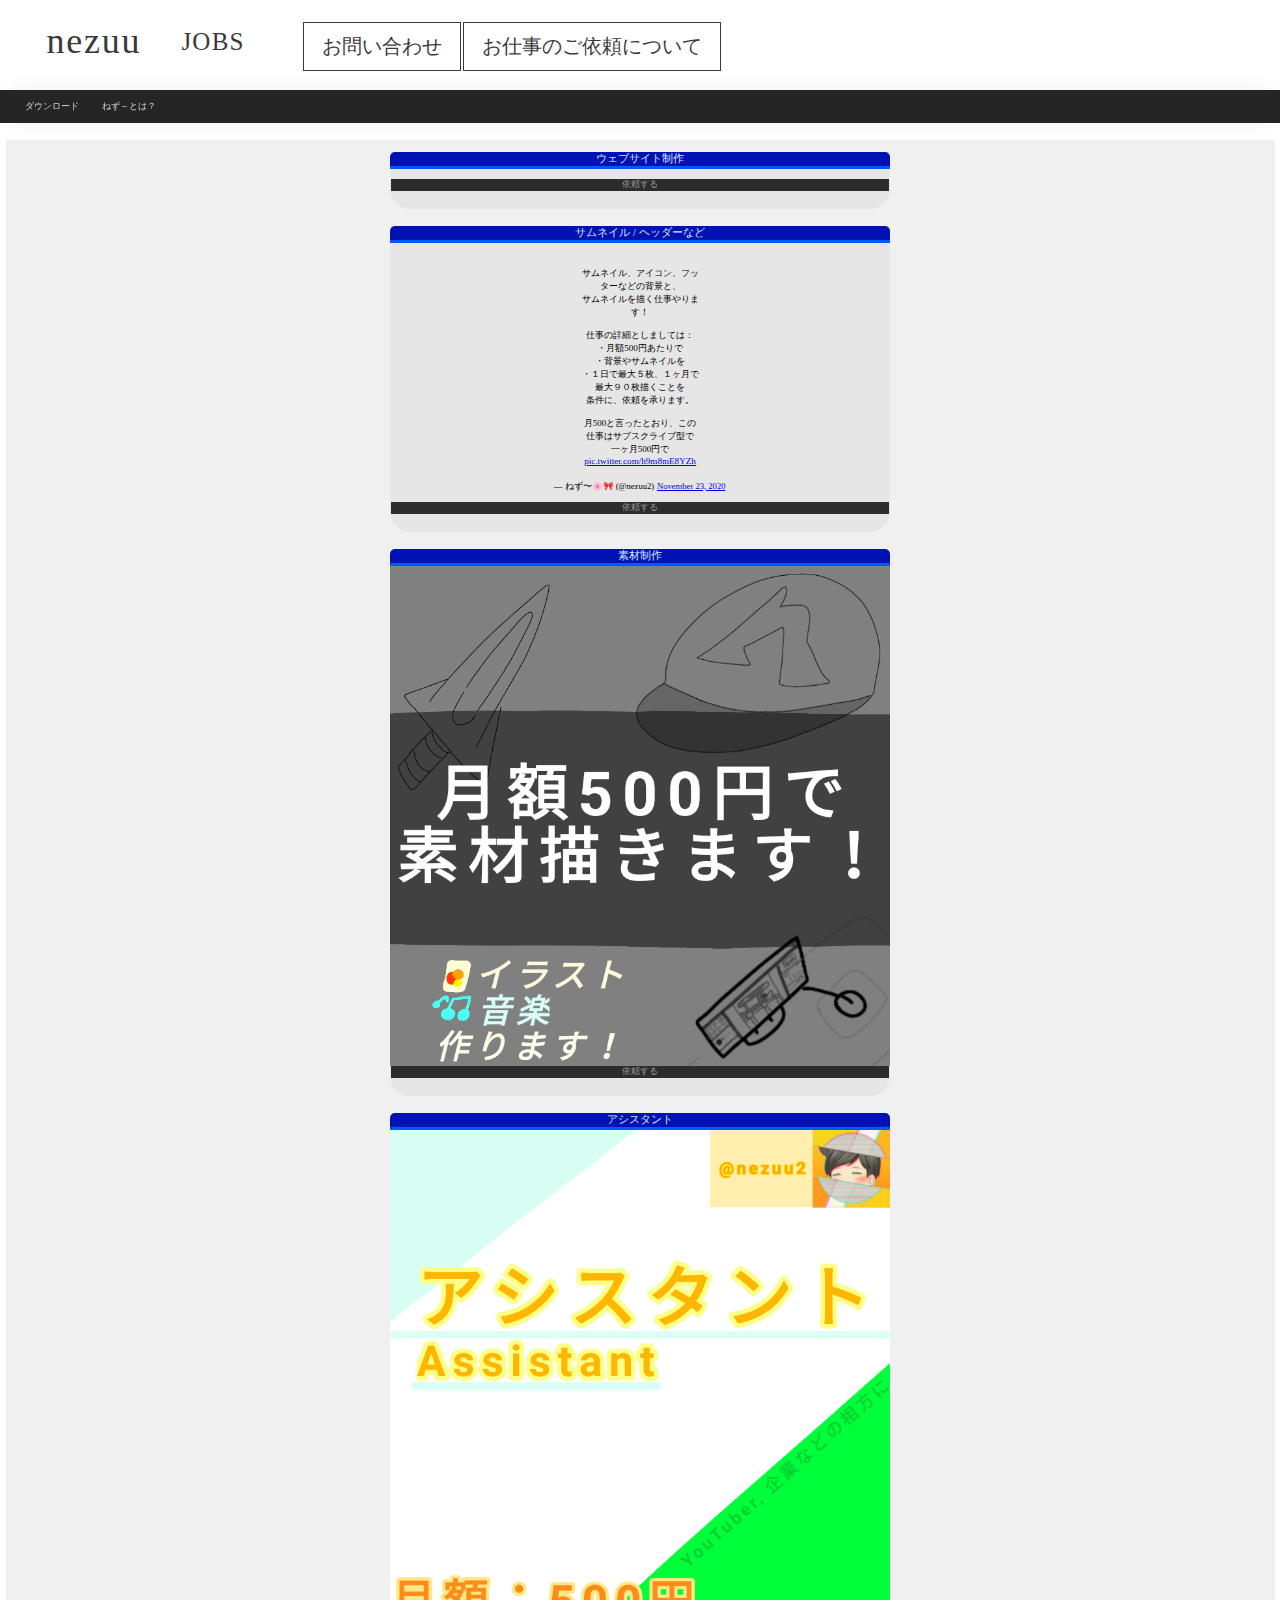
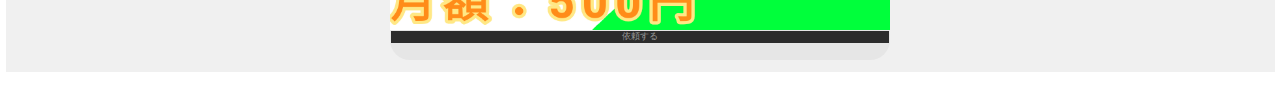
==== jobs.html @ e68bd22f "ページ内容を記載２つ" ====
<!DOCTYPE html>
<html lang="ja">

<head>
    <meta charset="UTF-8"/>
    <title>ねず～ダウンロード｜jobs</title>
    <link rel="stylesheet" href="stylesheet.css">
    <link rel="icon" type="image/png" href="icon.png">
</head>
    
<body>
    <div class="header">
      <div class="header-logo">nezuu</div>
      <div class="header-sub">JOBS</div>
      <a href="https://twitter.com/nezuu2">お問い合わせ</a>
      <a href="index.html">お仕事のご依頼について</a>
    </div>
    <nav>
        <ul>
          <li><a href="index.html" class="menu-active tabs-button">ダウンロード</a></li>
          <li><a href="index.html" class="menu-active tabs-button">ねず～とは？</a></li>
        </ul>
    </nav>

    <div class="main">
      <div class="box29 black">
          <ul class="board">
              <li><li-title>ウェブサイト制作</li-title><br>
                <a href="https://twitter.com/nezuu2" class="button black">依頼する</a>
                <!--<img src=".png" width="500px">
                <a href="https://1drv.ms/u/s!Aj-Q21pxC1FChSlcFndBidUWm0Di">https://1drv.ms/u/s!Aj-Q21pxC1FChSlcFndBidUWm0Di</a>
                -->
              </li>
            </ul>
          <ul class="board">
              <li><li-title>サムネイル / ヘッダーなど</li-title>
                <blockquote class="twitter-tweet"><p lang="ja" dir="ltr">サムネイル、アイコン、フッターなどの背景と、<br>サムネイルを描く仕事やります！<br><br>仕事の詳細としましては：<br>・月額500円あたりで<br>・背景やサムネイルを<br>・１日で最大５枚、１ヶ月で最大９０枚描くことを<br>条件に、依頼を承ります。<br><br>月500と言ったとおり、この仕事はサブスクライブ型で<br>一ヶ月500円で <a href="https://t.co/h9m8mE8YZh">pic.twitter.com/h9m8mE8YZh</a></p>&mdash; ねず〜🌸🎀 (@nezuu2) <a href="https://twitter.com/nezuu2/status/1330755114114580480?ref_src=twsrc%5Etfw">November 23, 2020</a></blockquote> <script async src="https://platform.twitter.com/widgets.js" charset="utf-8"></script>
                <a href="https://twitter.com/nezuu2" class="button black">依頼する</a>
              </li>
          </ul>
          <ul class="board">
            <li><li-title>素材制作</li-title>
              <img src="素材制作.png" width="500px">
              <a href="https://twitter.com/nezuu2" class="button black">依頼する</a>
              <!--<a href="https://1drv.ms/u/s!Aj-Q21pxC1FChSlcFndBidUWm0Di">https://1drv.ms/u/s!Aj-Q21pxC1FChSlcFndBidUWm0Di</a>
              -->
            </li>
          </ul>
          <ul class="board">
            <li><li-title>アシスタント</li-title>
              <img src="アシスタント.png" width="500px">
              <a href="https://twitter.com/nezuu2" class="button black">依頼する</a>
              <!--<a href="https://1drv.ms/u/s!Aj-Q21pxC1FChSlcFndBidUWm0Di">https://1drv.ms/u/s!Aj-Q21pxC1FChSlcFndBidUWm0Di</a>
              -->
            </li>
          </ul>
      </div>
    </div>
</body>
</html>
---- stylesheet.css ----
html {
  font-size: 5px;
}
@media only screen and (min-width:600px) {
  html,
  body {
    font-size: 7px;
  }
}
@media only screen and (max-width: 900px) {
  html,
  body {
    font-size: 10px;
  }
}
@media only screen and (min-width:1800px) {
  html,
  body {
    font-size: 14px;
  }
}
@media only screen and (min-width:1800px) {
  html,
  body {
    font-size: 14.5px;
  }
}
p {
  font-size: 1.3rem;
}

body {
  font-family: "Avenir Next";
  background-color: #ffffff;
  margin: 0;
}

li {
  list-style: none;
  font-size: 1.23rem;
}

.main {
  max-width: 1920px;
  width: 100%;
  margin-right: auto;
  margin-left: auto;
  overflow: hidden;
}

.header {
  overflow: hidden;
  background-color: #ffffff;
  color: rgb(58, 58, 58);
  height: 90px;
  max-width: 1920px;
  width: 99%;
  margin-right: auto;
  margin-left: auto;
}

.header-logo {
  float: left;
  font-size: 36px;
  padding: 20px 40px;
  letter-spacing: 0.05em;
}

.header-sub {
  float: left;
  font-size: 25px;
  padding: 28px 20px;
  letter-spacing: 0.05em;
  padding-left: 0px;
}

.header a {
  display: inline-block;
  font-size: 20px;
  text-decoration: none;
  color: #3a3a3a;
  padding: 20px 40px;
  background-color: transparent;
  border: 1px solid;
  padding: 10px 18px;
  
  position: relative;
  top: 22px;
  left: 3%;
}
.header a:hover {
  color: white;
  border-color: gray;
  background: #111;
  transition: all 200ms 0s ease-out;
  box-shadow: 0 0 30px 0 rgba(0, 0, 0, 0.301);
}

nav {
  display: flex;
  width: 100%;
  background: rgba(17, 17, 17, 0.918);
  position: sticky;
  top: 0px;
  z-index: 1024;
  backdrop-filter: blur(12px);
  -webkit-backdrop-filter: blur(24px);
}

nav ul {
  text-align: center;
  display: inline-flex;
  overflow-x: auto;
  width: 100%;
  margin: 0;
  padding: 3px;
  box-shadow: 0 0 20px 0 rgba(0, 0, 0, 0.07);
  width: 98%;
  margin-right: auto;
  margin-left: auto;
}

nav li {
  padding: 1.0rem 1.7rem;
}

a.tabs-button {
  color: rgb(212 212 212);
  text-decoration:none;
  font-size: 1.3rem;

  display: flex;
  transition: all 300ms 0s ease-out;
}
a.tabs-button:hover {
  color: rgba(255, 255, 255, 0.911);
  text-decoration:none;

  background: #39393b;
  font-size: 1.4rem;
  margin-bottom: 0.1em;
}
a.tabs-button.black {
  color: rgba(105, 59, 59, 0.596);
}
a.tabs-button.black:hover {
  background: #39393b;
  box-shadow: 11px 0;
}
a.tabs-button.black:active {
  color: rgba(255, 0, 0, 0.596);
  background: #4b0000;
  box-shadow: 11px 0;
}

.footer {
  background-color: #868686dc;
  color: #fff;
  z-index: 10;
  padding: 36px;
  overflow-x: auto;
}

.footer-logo {
  font-size: 32px;
  float: left;
}

.footer-list {
  float: left;
  display: inline-flex;
  margin: 0 0 0 1em;
  width: 250px;
}

.footer-list ul {
  display: inline-flex;
  padding: 0px;
  position: relative;
  left: 3px;
}

.footer-list li {
  padding-bottom: 20px;
  border: 1px solid #aaa;
  line-height: 120%;
  margin: 0.2em;
  padding: 0.5em;
  text-align: center;
  width: 8em; 

  position:relative;
  bottom:10px;
  border-radius: 22px;
}

.circle-shap {
  border-radius: 22px;
}

.text-background-circle {
  background: lightgray;
  padding: 0% 4%;
  border-radius: 22px;
}
.text-background-circle.blue {
  background: linear-gradient(to right, blue, rgb(43, 153, 255), aqua);
  color: white;
  cursor: pointer;
}

.box1 {
  padding: 0.5em 1em;
  margin: 2em 0;
  font-weight: bold;
  border: solid 3px #000000;
}
.box1 p {
  margin: 0; 
  padding: 0;
}

.box29 {
    margin: 2.1em 0.5rem;
    margin-bottom: 3em;
    background: #f0f0f0;
    text-align: center;
}
.box29 .box-title {
    font-size: 1.2em;
    background: #59aff5;
    padding: 6px;
    text-align: center;
    color: #FFF;
    font-weight: bold;
    letter-spacing: 0.05em;
}
.box29 p {
    padding: 15px 150px;
    margin: 0;
}
.box29 a {
  margin: 0.1rem;
}
.box29 ol {
  text-align: left;
}

.before-credo {
  margin-top: .5rem;
}
.credo {
    padding: 15px 20px;
    margin: 0;
    display: inline-block;
    font-size: 1rem;
}
.credo li {
  margin-bottom: .5rem;
  text-align: left;
  list-style: unset;
}
.credo.list-style-none li {
  text-align: center;
  list-style: none;
}

gray-out {
  color: #646464;
  font-size: 99%;
}

.box29.black {
  background:#f0f0f0;
  border: solid 2px #ffffff;
}
.box29.white {
  background:#292929;
  color: #ffffff;
  border: solid 2px #ffffff;
}
.box29.wood {
  background-image: url("木目模様2（茶色）.jpg");
  background-color: rgba(0, 0, 0, 0.781);
  background-blend-mode:lighten;
  color: #ffffff;
  border: solid 2px #ffffff;
}

.box29 .box-title--black {
  font-size: 1.2em;
  background: #222222;
  padding: 6px;
  text-align: center;
  color: #FFF;
  font-weight: bold;
  letter-spacing: 0.05em;
}
.box29 .box-title--blue {
  font-size: 1.2em;
  background: #001e57;
  padding: 6px;
  text-align: center;
  color: #FFF;
  font-weight: bold;
  letter-spacing: 0.05em;
}
.box29 .box-title--yellow {
  font-size: 1.2em;
  background: rgba(0, 0, 0, 0.103);
  padding: 6px;
  text-align: center;
  color: rgb(255, 230, 0);
  font-weight: bold;
  letter-spacing: 0.05em;
}
.box29 .box-title--news {
  font-size: 1.2em;
  padding: 15px;
  text-align: center;
  color: #FFF;
  font-weight: bold;
  letter-spacing: 0.05em;

  background-color: #e74c3c;
  animation: bg-color 10s infinite;
  -webkit-animation: bg-color 10s infinite;
}
@-webkit-keyframes bg-color {
  0% { background-color: #ffae95; }
  20% { background-color: #a9f5ff; }
  40% { background-color:#89d0ff; }
  60% { background-color: #3498db; }
  80% { background-color: #001e57; }
  100% { background-color: #e74c3c; }
}
@keyframes bg-color {
  0% { background-color: #ffae95; }
  20% { background-color: #a9f5ff; }
  40% { background-color:#89d0ff; }
  60% { background-color: #3498db; }
  80% { background-color: #001e57; }
  100% { background-color: #e74c3c; }
}

.left-and-right-handed-drawing {
  padding: 0px;
}

.left-and-right-handed-drawing p {
  display: inline-block;
  margin: auto 35px;
  float: left;

  position: relative;
  top: 6rem;
  left: -7rem;
}
.left-and-right-handed-drawing img {
  display: inline-block;
  margin: auto 35px;
  float: right;
  
  position: relative;
  bottom: 3rem;
  right: 6rem;
  transition: all 300ms 0s ease-in;
}
.left-and-right-handed-drawing:hover img {
  width: 20em;
}
.left-and-right-handed-drawing li {
  margin: 0 auto;
  text-align: center;
  width: 63em;
  height: 18em;
  border: solid 0px #000000;
  background-color:rgb(221, 221, 221);
  box-shadow: 0 0 20px 0 rgba(0, 0, 0, 0.07);

  position:relative;
}

.board li {
  width: 500px;
  padding-bottom: 17px;
  background: rgb(230, 230, 230);
  margin: 5px auto;
  align-items: center;
  position: relative;
  right: 20px;
  border-radius: 20px / 20px;
  display: inline-grid;
}

.board p {
  color: black;
  margin: auto;
}
li-title {
  font-size: 1.5rem;
  color: #dae5ff;
  border-bottom: 3px solid #0059ff;
  background: #0012b1;
  display: block;
  transition: all 200ms 0s ease-in;
  border-top-left-radius: 5px;
  border-top-right-radius: 5px;

  /**グラデーションが合わなかったから追加しなかった
  background: linear-gradient(to right, rgb(255, 0, 64), pink);
  **/
}
li-title:hover {
  border-bottom: 3px solid #3f86f0;
  color: #ffffff;
  box-shadow: 0 0 30px 0 rgba(0, 0, 0, 0.301);
}

.left-picture {
  float: left;
  position: absolute;
  left: 10rem;
}
.left-aligned {
  text-align: left;
}

chapter {
  position: absolute;
  margin-left: -12rem;
  transition: all 280ms 0s ease-in;
  color: green;
}
chapter:hover {
  color: rgb(24, 194, 24);
}

.font-cursive {
  font-family: cursive;
}
.font-arialblack {
  font-family: arial black;
}

address a:hover {
  background-color: #3a4ad625;
}
a.link:hover {
  background-color: #3a4ad625;
}

a.btn {
  color: rgb(255, 255, 255);
  background-color: #62c5ff;
  border-bottom: 5px solid #3d9cf5;
  box-shadow: 0 3px 5px rgba(0, 0, 0, 0.3);
  text-decoration:none;
  padding: 4px 20px;
  border-radius: 24px / 24px;
  transition: all 200ms 0s ease-out;
  font-size: 1rem;
}
a.btn--black:hover {
  margin-top: 3px;
  color: rgb(230, 233, 255);
  background: #00c3ff;
  border-bottom: 2px solid #9b9b9b;
}
a.btn--black:active {
  margin-top: 3px;
  color: rgb(97, 185, 226);
  background: #00d9ff;
  border-bottom: 2px solid #9b9b9b;
}
@media only screen and (min-width:600px) {
  a.btn {
    font-size: 5px;
  }
}
@media only screen and (min-width:1800px) {
  a.btn {
    font-size: 18px;
  }
}

a.btn2 {
  color: rgb(255, 255, 255);
  background-color: #4e4e4e;
  border-bottom: 5px solid #000000;
  box-shadow: 0 3px 5px rgba(0, 0, 0, 0.3);
  text-decoration:none;
  transition: all 300ms 0.01s ease-out;
  padding: 0px 12px;
  border-radius: 10px 10px;
}
a.btn2--black:hover {
  margin-top: 3px;
  color: rgba(51, 51, 51, 0.349);
  background: #ffffff;
  border-bottom: 2px solid #9b9b9b;
}

a.button {
  color: #fff;
  text-decoration:none;
  transition: all 300ms 0.01s ease-out
}
a.button:hover {
  color: rgb(156 156 156);
  background: #ececec;
  float: none;
  border-radius: 0px 15px;
  padding: 3%;
}
a.button:active {
  background: #dbdbdb;
  color: white;
  float: none;
  border-radius: 24px / 23px;
}
a.button.black {
  color: rgb(151, 151, 151);
  background: #2c2c2c;
}
a.button.black:hover {
  background: #000000;
}
a.button.black:active {
  color: white;
}

.copy-right {
  text-decoration:none;
  color: rgb(131, 131, 131);
  position: relative;
  left: 5px;
  transition: all 300ms 0s ease;
}
.copy-right:hover {
  color: #c0c0c0;
  position: relative;
  bottom: 2px;
}

.hidden {
  align-items: auto;
  color: rgba(255, 255, 255, 0);
  transition: all 300ms 0s ease;
}

/** ボタン **/
.disp-box label {
  display: inline-block;
  color: #bebebe;                   /* ボタンの文字色 */
  background-color: #525252;        /* ボタンの背景色 */
  font-weight: bold;                /* 文字の太さ */
  padding: 0.5em 1em;               /* ボタン内側の余白 */
  border-bottom: solid 4px #3b3b3b; /* ボタンの影部分 */
  border-radius: 24px / 23px;               /* 角丸 */
  cursor: pointer;                  /* ボタンにカーソルを合わせた時に指アイコンを表示 */
}
/** ボタンクリック時のボタンを押し込む動作 **/
.disp-box label:active {
  -webkit-transform: translateY(4px); /* Chrome、Safari用 */
  -moz-transform: translateY(4px);    /* Firefox用 */
  -ms-transform: translateY(4px);     /* IE用 */
  transform: translateY(4px);
  border-bottom: none;
}
/** チェックボックス **/
.disp-box input {
  display: none; /* 非表示 */
}
/** 表示・非表示を切り替えるテキスト（「クリックされました！」の部分） **/
.disp-box .text {
  color: #e2242a;    /* 文字色 */
  font-weight: bold; /* 文字の太さ */
  overflow: hidden;
  opacity: 0;        /* 文字を非表示 */
  transition: 0.2s;  /* 文字が表示・非表示される時のスピード */
}
/** チェックボックスにチェックが入った時の、テキストの処理 **/
.disp-box input:checked ~ .text {
  height: auto;
  opacity: 1; /* 文字を表示 */
}
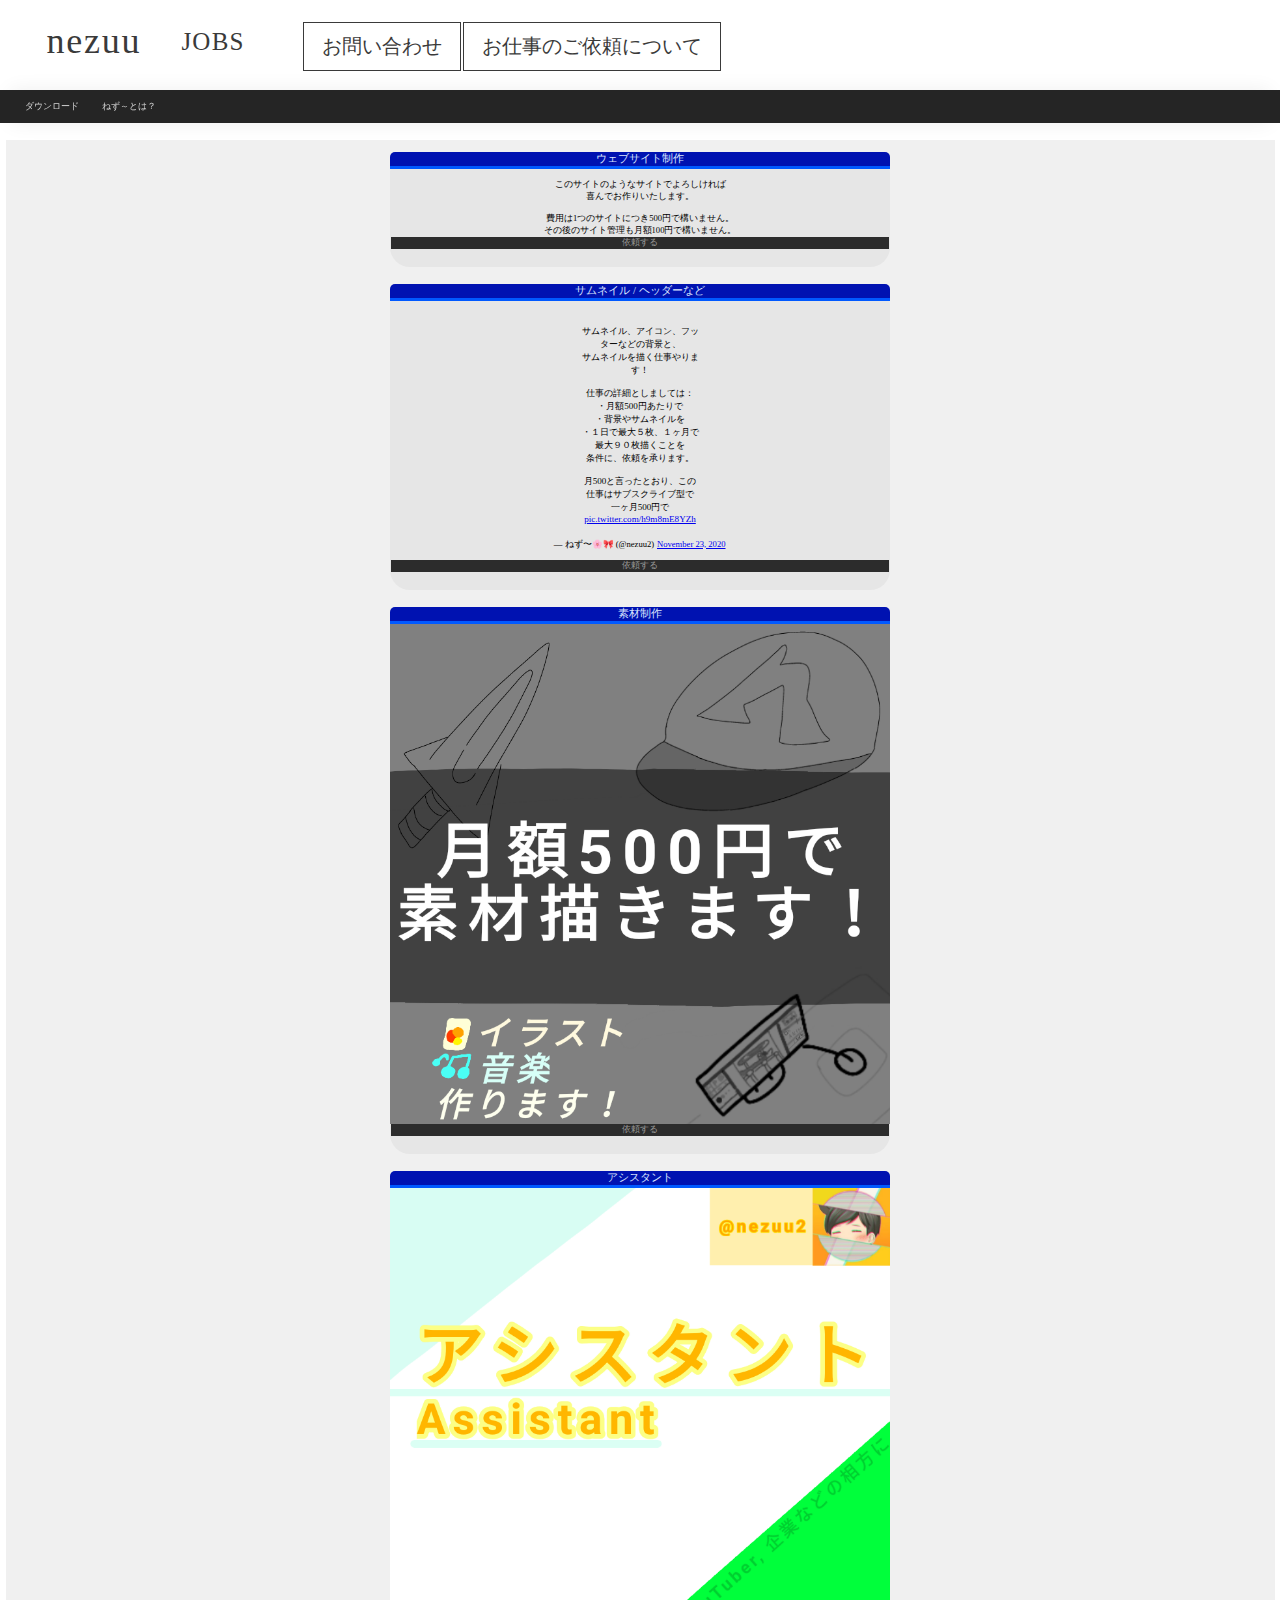
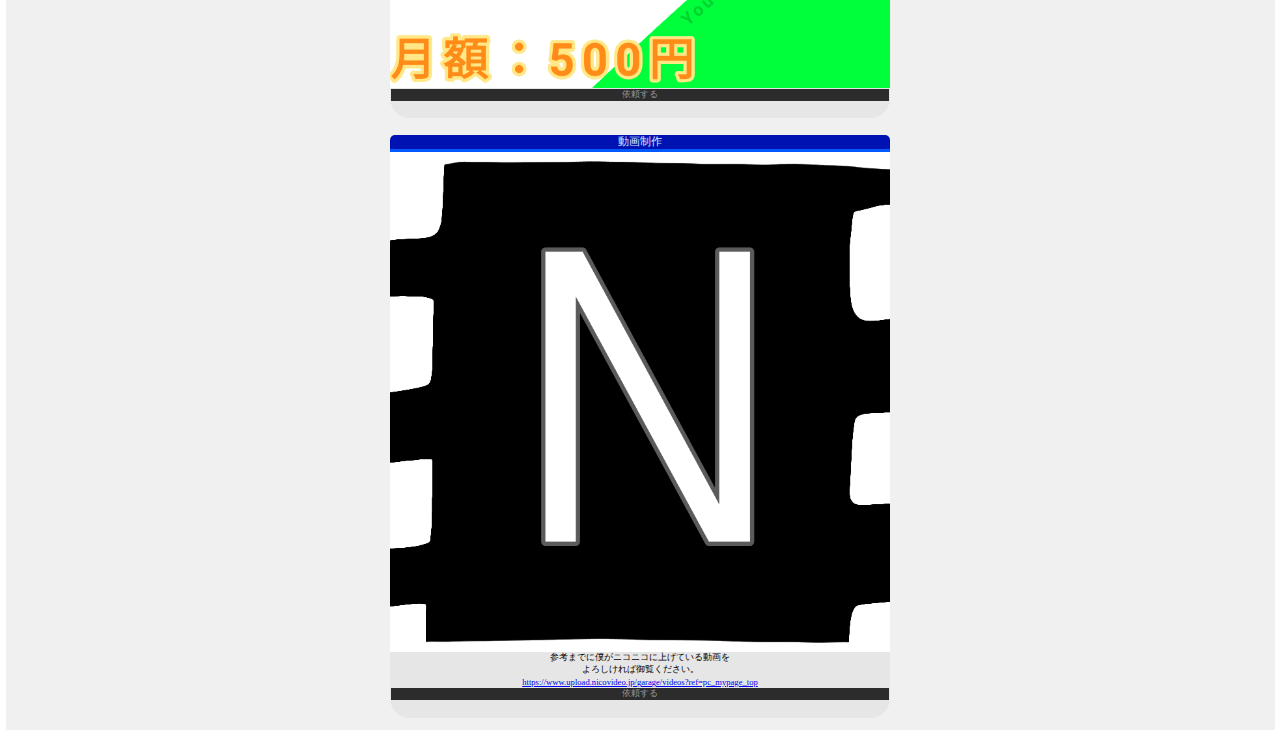
==== commit e5dc841f: "お仕事を追加" ====
--- a/jobs.html
+++ b/jobs.html
@@ -26,6 +26,7 @@
       <div class="box29 black">
           <ul class="board">
               <li><li-title>ウェブサイト制作</li-title><br>
+                <div>このサイトのようなサイトでよろしければ<br>喜んでお作りいたします。<br><br>費用は1つのサイトにつき500円で構いません。<br>その後のサイト管理も月額100円で構いません。</div>
                 <a href="https://twitter.com/nezuu2" class="button black">依頼する</a>
                 <!--<img src=".png" width="500px">
                 <a href="https://1drv.ms/u/s!Aj-Q21pxC1FChSlcFndBidUWm0Di">https://1drv.ms/u/s!Aj-Q21pxC1FChSlcFndBidUWm0Di</a>
@@ -54,6 +55,16 @@
               -->
             </li>
           </ul>
+          <ul class="board">
+            <li><li-title>動画制作</li-title>
+              <img src="動画制作.png" width="500px">
+              <div>参考までに僕がニコニコに上げている動画を<br>よろしければ御覧ください。</div>
+              <a href="https://www.upload.nicovideo.jp/garage/videos?ref=pc_mypage_top">https://www.upload.nicovideo.jp/garage/videos?ref=pc_mypage_top</a>
+              <a href="https://twitter.com/nezuu2" class="button black">依頼する</a>
+              <!--<a href="https://1drv.ms/u/s!Aj-Q21pxC1FChSlcFndBidUWm0Di">https://1drv.ms/u/s!Aj-Q21pxC1FChSlcFndBidUWm0Di</a>
+              -->
+            </li>
+          </ul>
       </div>
     </div>
 </body>
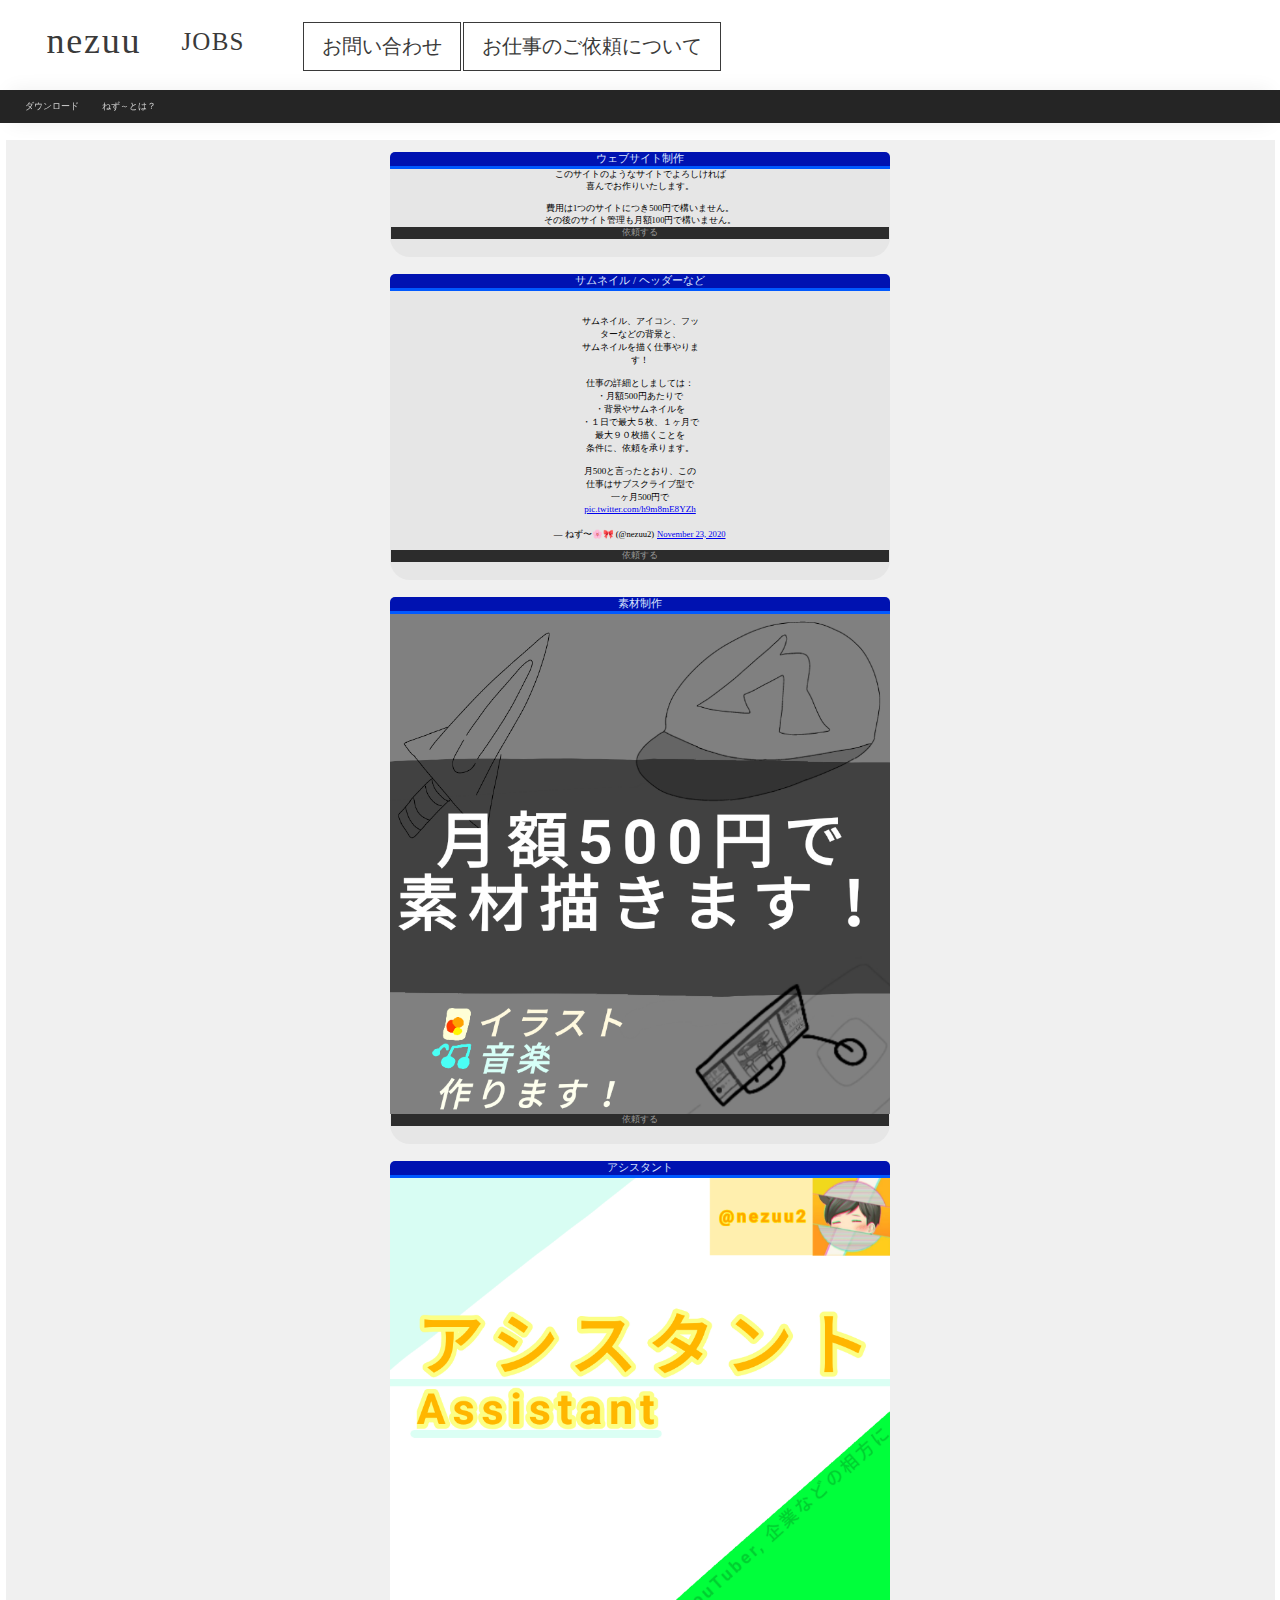
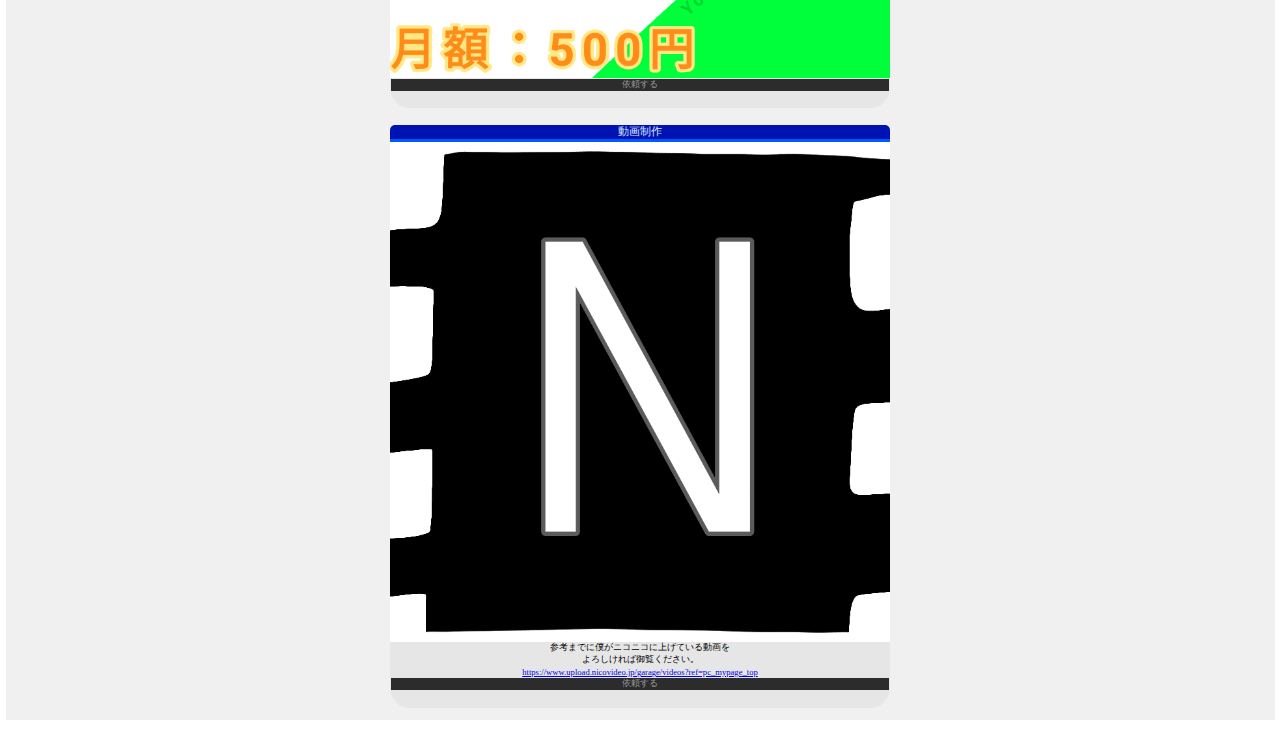
==== commit 64d68aac: "改行を削除" ====
--- a/jobs.html
+++ b/jobs.html
@@ -25,7 +25,7 @@
     <div class="main">
       <div class="box29 black">
           <ul class="board">
-              <li><li-title>ウェブサイト制作</li-title><br>
+              <li><li-title>ウェブサイト制作</li-title>
                 <div>このサイトのようなサイトでよろしければ<br>喜んでお作りいたします。<br><br>費用は1つのサイトにつき500円で構いません。<br>その後のサイト管理も月額100円で構いません。</div>
                 <a href="https://twitter.com/nezuu2" class="button black">依頼する</a>
                 <!--<img src=".png" width="500px">
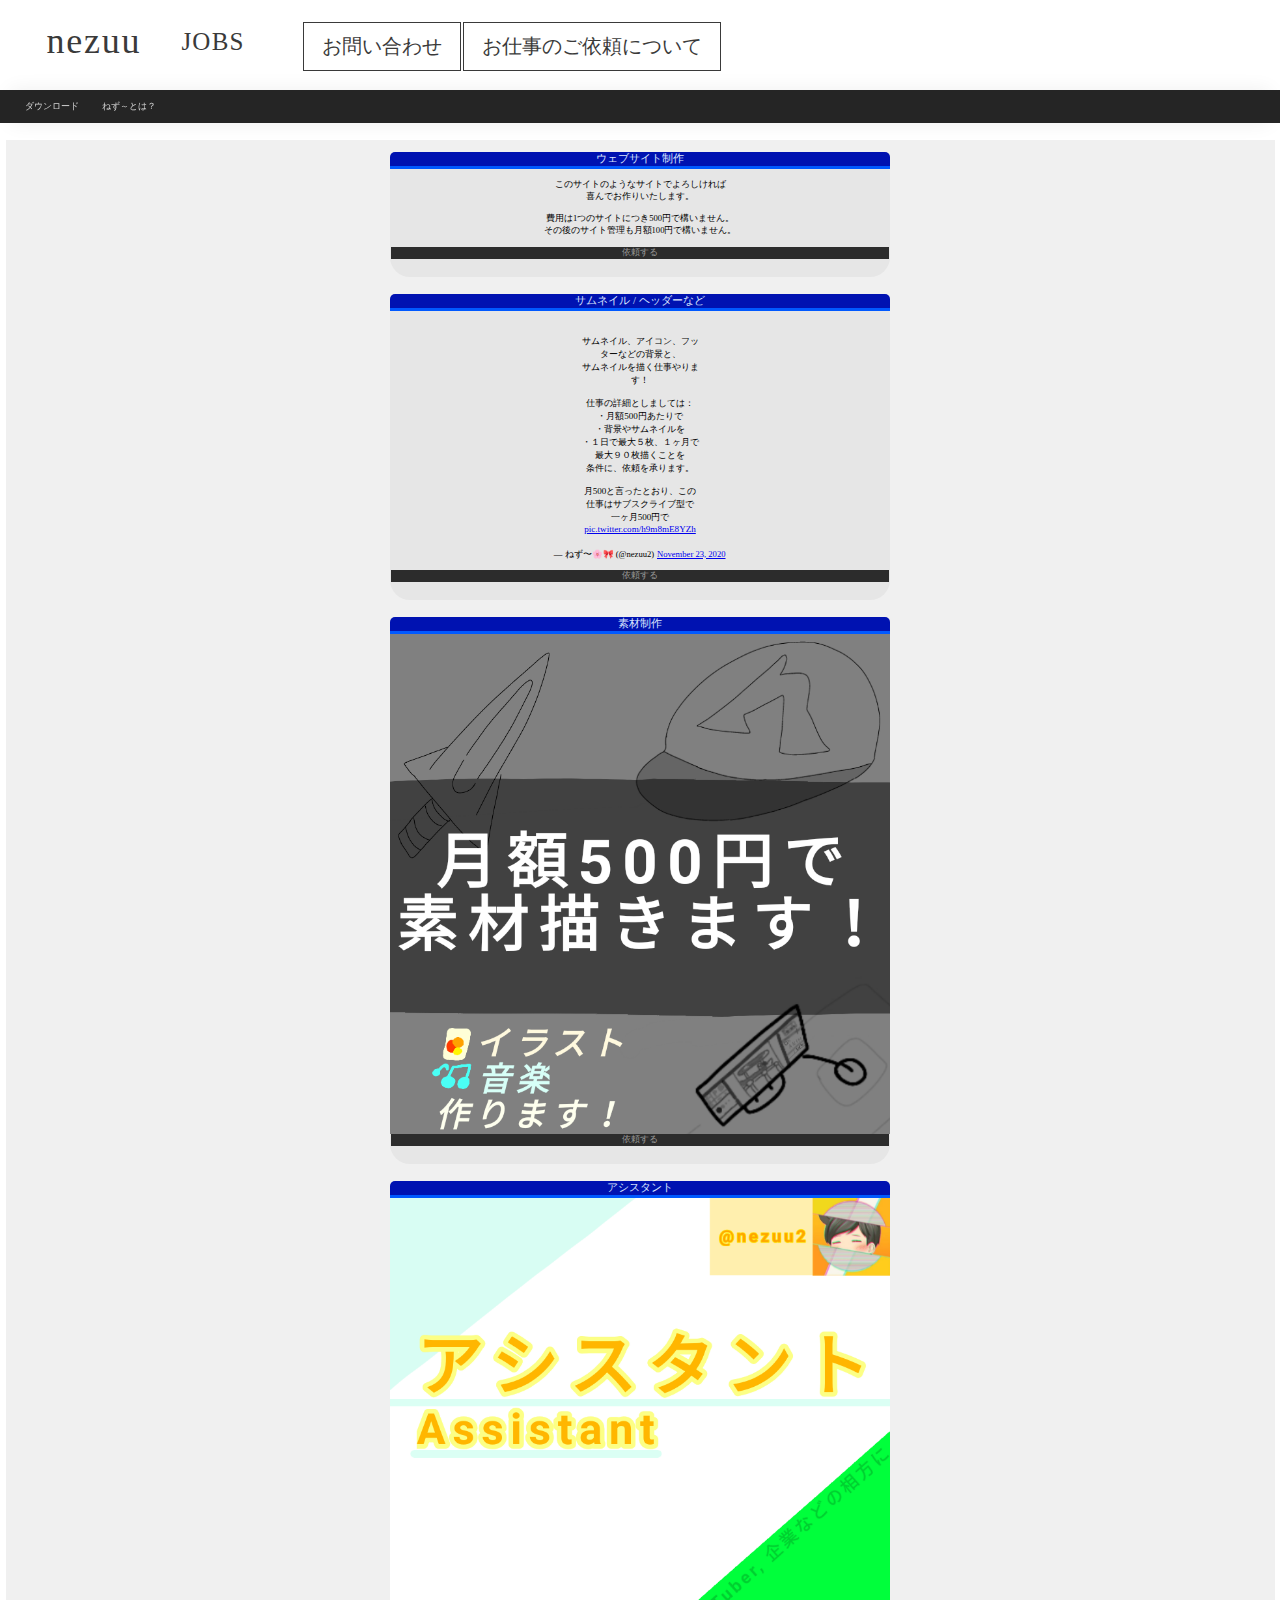
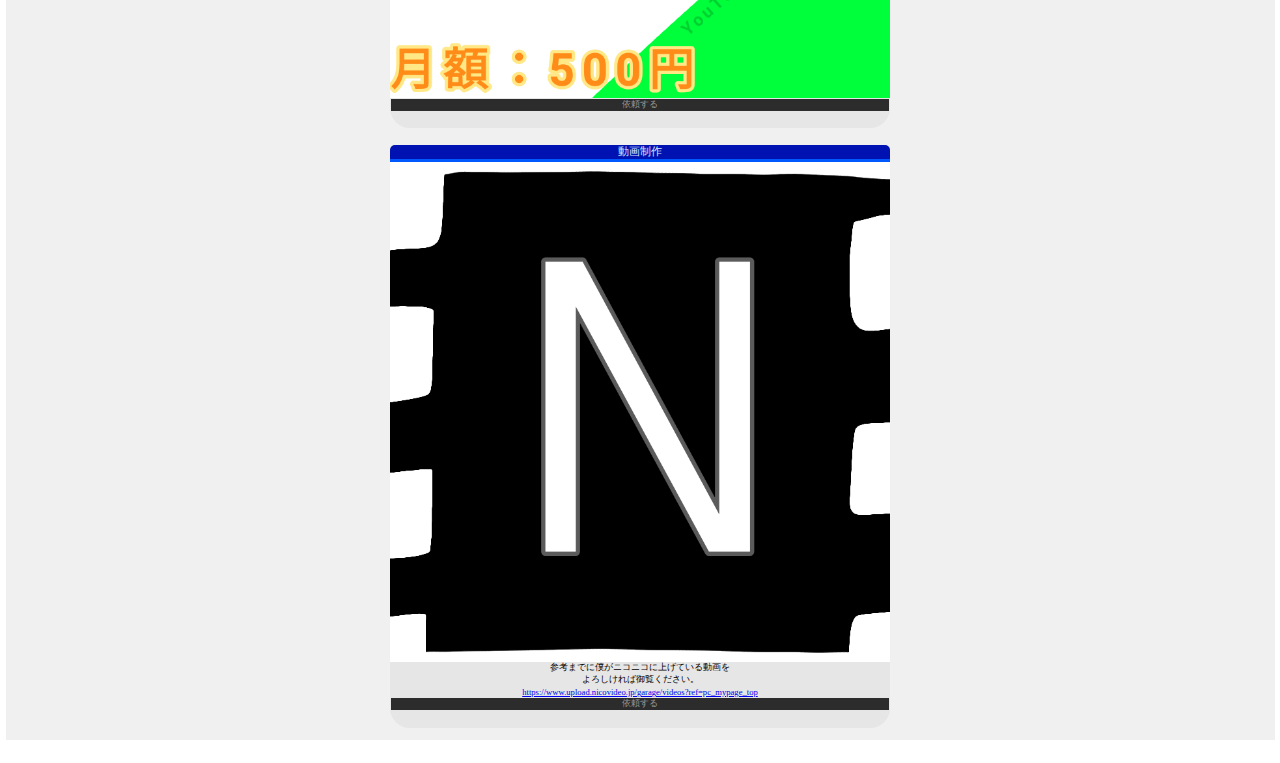
==== commit 136e6157: "改行の追加" ====
--- a/jobs.html
+++ b/jobs.html
@@ -25,8 +25,8 @@
     <div class="main">
       <div class="box29 black">
           <ul class="board">
-              <li><li-title>ウェブサイト制作</li-title>
-                <div>このサイトのようなサイトでよろしければ<br>喜んでお作りいたします。<br><br>費用は1つのサイトにつき500円で構いません。<br>その後のサイト管理も月額100円で構いません。</div>
+              <li><li-title>ウェブサイト制作</li-title><br>
+                <div>このサイトのようなサイトでよろしければ<br>喜んでお作りいたします。<br><br>費用は1つのサイトにつき500円で構いません。<br>その後のサイト管理も月額100円で構いません。</div><br>
                 <a href="https://twitter.com/nezuu2" class="button black">依頼する</a>
                 <!--<img src=".png" width="500px">
                 <a href="https://1drv.ms/u/s!Aj-Q21pxC1FChSlcFndBidUWm0Di">https://1drv.ms/u/s!Aj-Q21pxC1FChSlcFndBidUWm0Di</a>
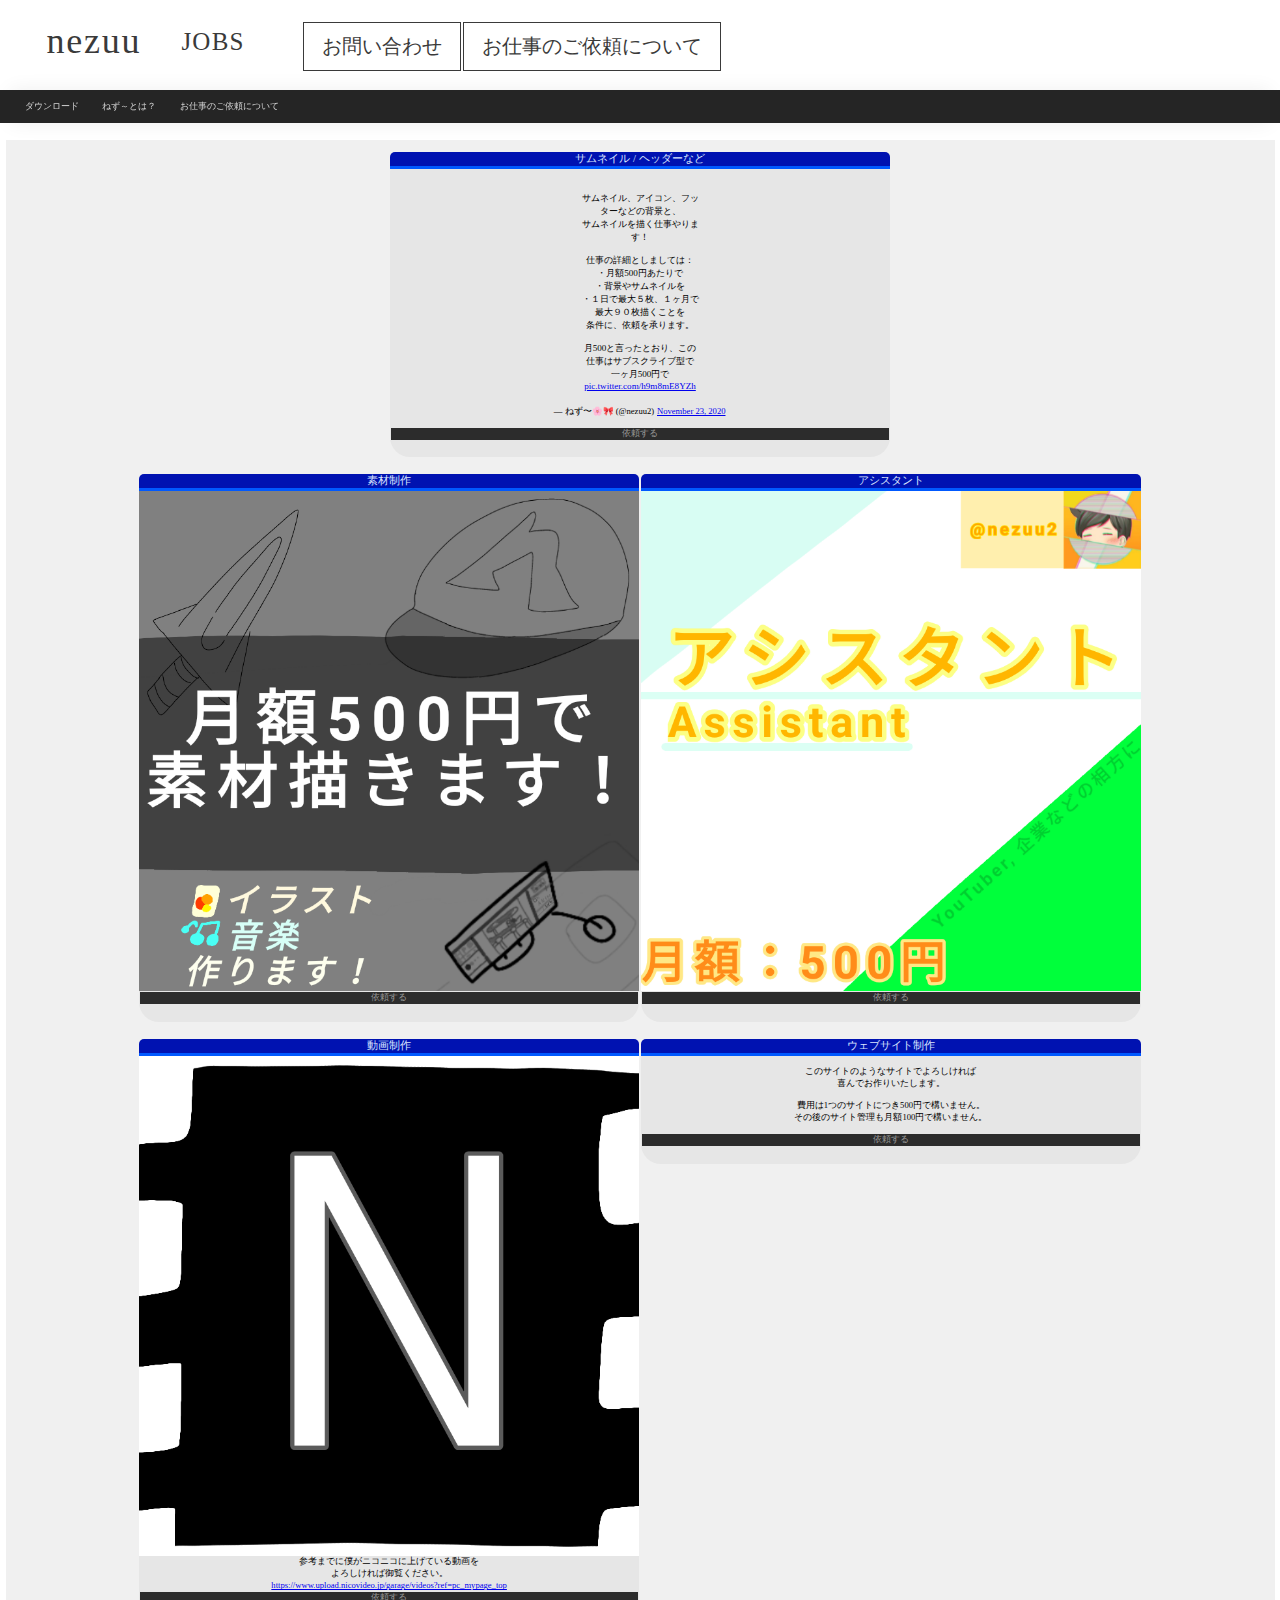
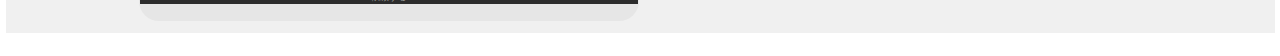
==== commit b3899f27: "横並びにした" ====
--- a/jobs.html
+++ b/jobs.html
@@ -19,20 +19,12 @@
         <ul>
           <li><a href="index.html" class="menu-active tabs-button">ダウンロード</a></li>
           <li><a href="index.html" class="menu-active tabs-button">ねず～とは？</a></li>
+          <li><a href="jobs.html" class="menu-active tabs-button">お仕事のご依頼について</a></li>
         </ul>
     </nav>
 
     <div class="main">
       <div class="box29 black">
-          <ul class="board">
-              <li><li-title>ウェブサイト制作</li-title><br>
-                <div>このサイトのようなサイトでよろしければ<br>喜んでお作りいたします。<br><br>費用は1つのサイトにつき500円で構いません。<br>その後のサイト管理も月額100円で構いません。</div><br>
-                <a href="https://twitter.com/nezuu2" class="button black">依頼する</a>
-                <!--<img src=".png" width="500px">
-                <a href="https://1drv.ms/u/s!Aj-Q21pxC1FChSlcFndBidUWm0Di">https://1drv.ms/u/s!Aj-Q21pxC1FChSlcFndBidUWm0Di</a>
-                -->
-              </li>
-            </ul>
           <ul class="board">
               <li><li-title>サムネイル / ヘッダーなど</li-title>
                 <blockquote class="twitter-tweet"><p lang="ja" dir="ltr">サムネイル、アイコン、フッターなどの背景と、<br>サムネイルを描く仕事やります！<br><br>仕事の詳細としましては：<br>・月額500円あたりで<br>・背景やサムネイルを<br>・１日で最大５枚、１ヶ月で最大９０枚描くことを<br>条件に、依頼を承ります。<br><br>月500と言ったとおり、この仕事はサブスクライブ型で<br>一ヶ月500円で <a href="https://t.co/h9m8mE8YZh">pic.twitter.com/h9m8mE8YZh</a></p>&mdash; ねず〜🌸🎀 (@nezuu2) <a href="https://twitter.com/nezuu2/status/1330755114114580480?ref_src=twsrc%5Etfw">November 23, 2020</a></blockquote> <script async src="https://platform.twitter.com/widgets.js" charset="utf-8"></script>
@@ -46,8 +38,6 @@
               <!--<a href="https://1drv.ms/u/s!Aj-Q21pxC1FChSlcFndBidUWm0Di">https://1drv.ms/u/s!Aj-Q21pxC1FChSlcFndBidUWm0Di</a>
               -->
             </li>
-          </ul>
-          <ul class="board">
             <li><li-title>アシスタント</li-title>
               <img src="アシスタント.png" width="500px">
               <a href="https://twitter.com/nezuu2" class="button black">依頼する</a>
@@ -64,6 +54,13 @@
               <!--<a href="https://1drv.ms/u/s!Aj-Q21pxC1FChSlcFndBidUWm0Di">https://1drv.ms/u/s!Aj-Q21pxC1FChSlcFndBidUWm0Di</a>
               -->
             </li>
+            <li><li-title>ウェブサイト制作</li-title><br>
+              <div>このサイトのようなサイトでよろしければ<br>喜んでお作りいたします。<br><br>費用は1つのサイトにつき500円で構いません。<br>その後のサイト管理も月額100円で構いません。</div><br>
+              <a href="https://twitter.com/nezuu2" class="button black">依頼する</a>
+              <!--<img src=".png" width="500px">
+              <a href="https://1drv.ms/u/s!Aj-Q21pxC1FChSlcFndBidUWm0Di">https://1drv.ms/u/s!Aj-Q21pxC1FChSlcFndBidUWm0Di</a>
+              -->
+            </li>
           </ul>
       </div>
     </div>
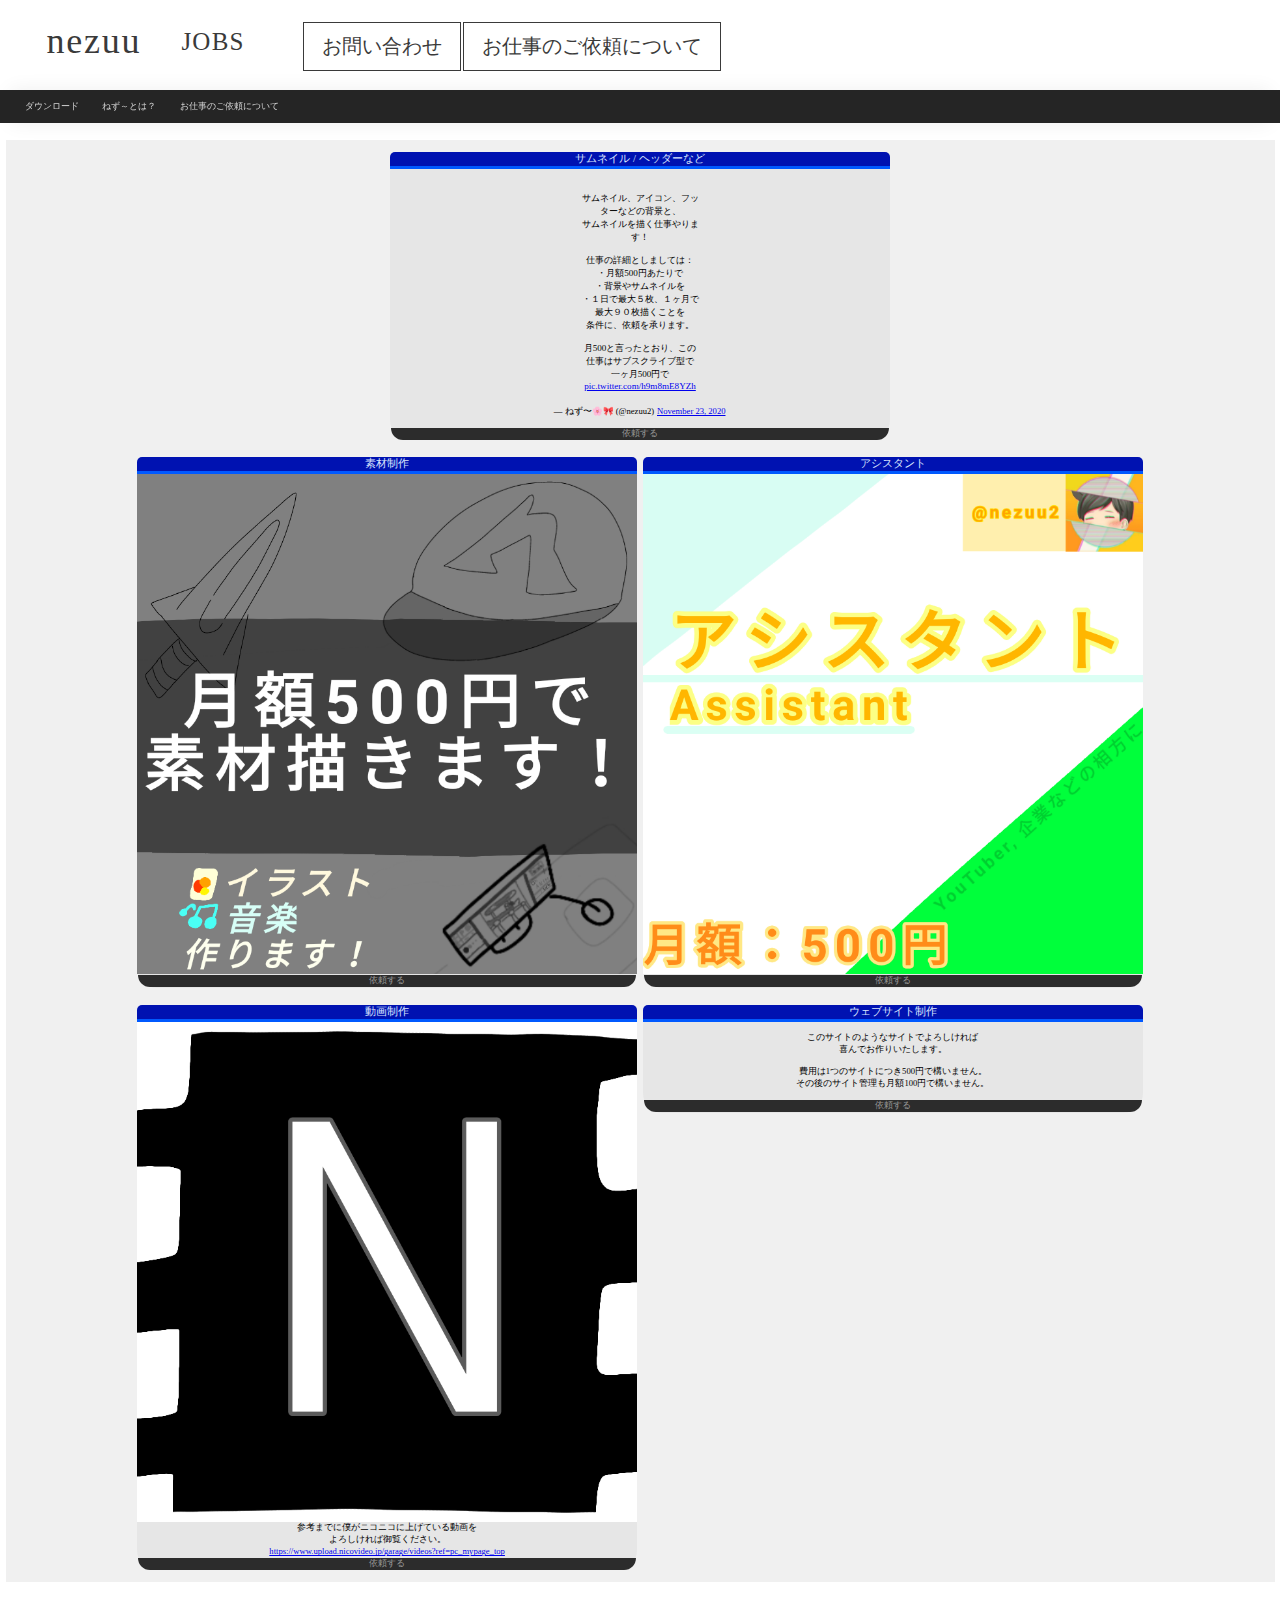
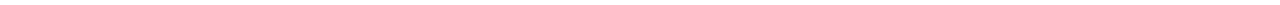
==== commit b8688eac: "<nav>を修正" ====
--- a/jobs.html
+++ b/jobs.html
@@ -18,7 +18,7 @@
     <nav>
         <ul>
           <li><a href="index.html" class="menu-active tabs-button">ダウンロード</a></li>
-          <li><a href="index.html" class="menu-active tabs-button">ねず～とは？</a></li>
+          <li><a href="nezuu.html" class="menu-active tabs-button">ねず～とは？</a></li>
           <li><a href="jobs.html" class="menu-active tabs-button">お仕事のご依頼について</a></li>
         </ul>
     </nav>
--- a/stylesheet.css
+++ b/stylesheet.css
@@ -381,11 +381,14 @@
   position:relative;
 }
 
+.board ul {
+  display: inline-block;
+}
+
 .board li {
   width: 500px;
-  padding-bottom: 17px;
   background: rgb(230, 230, 230);
-  margin: 5px auto;
+  margin: 5px 2px;
   align-items: center;
   position: relative;
   right: 20px;
@@ -397,6 +400,7 @@
   color: black;
   margin: auto;
 }
+
 li-title {
   font-size: 1.5rem;
   color: #dae5ff;
@@ -510,24 +514,18 @@
   color: rgb(156 156 156);
   background: #ececec;
   float: none;
-  border-radius: 0px 15px;
-  padding: 3%;
-}
-a.button:active {
-  background: #dbdbdb;
-  color: white;
-  float: none;
-  border-radius: 24px / 23px;
+  border-radius: 15px 15px;
 }
 a.button.black {
   color: rgb(151, 151, 151);
   background: #2c2c2c;
+  border-radius: 0px 0px 15px 15px;
 }
 a.button.black:hover {
   background: #000000;
-}
-a.button.black:active {
   color: white;
+  font-size: 1.2em;
+  padding: 5px;
 }
 
 .copy-right {
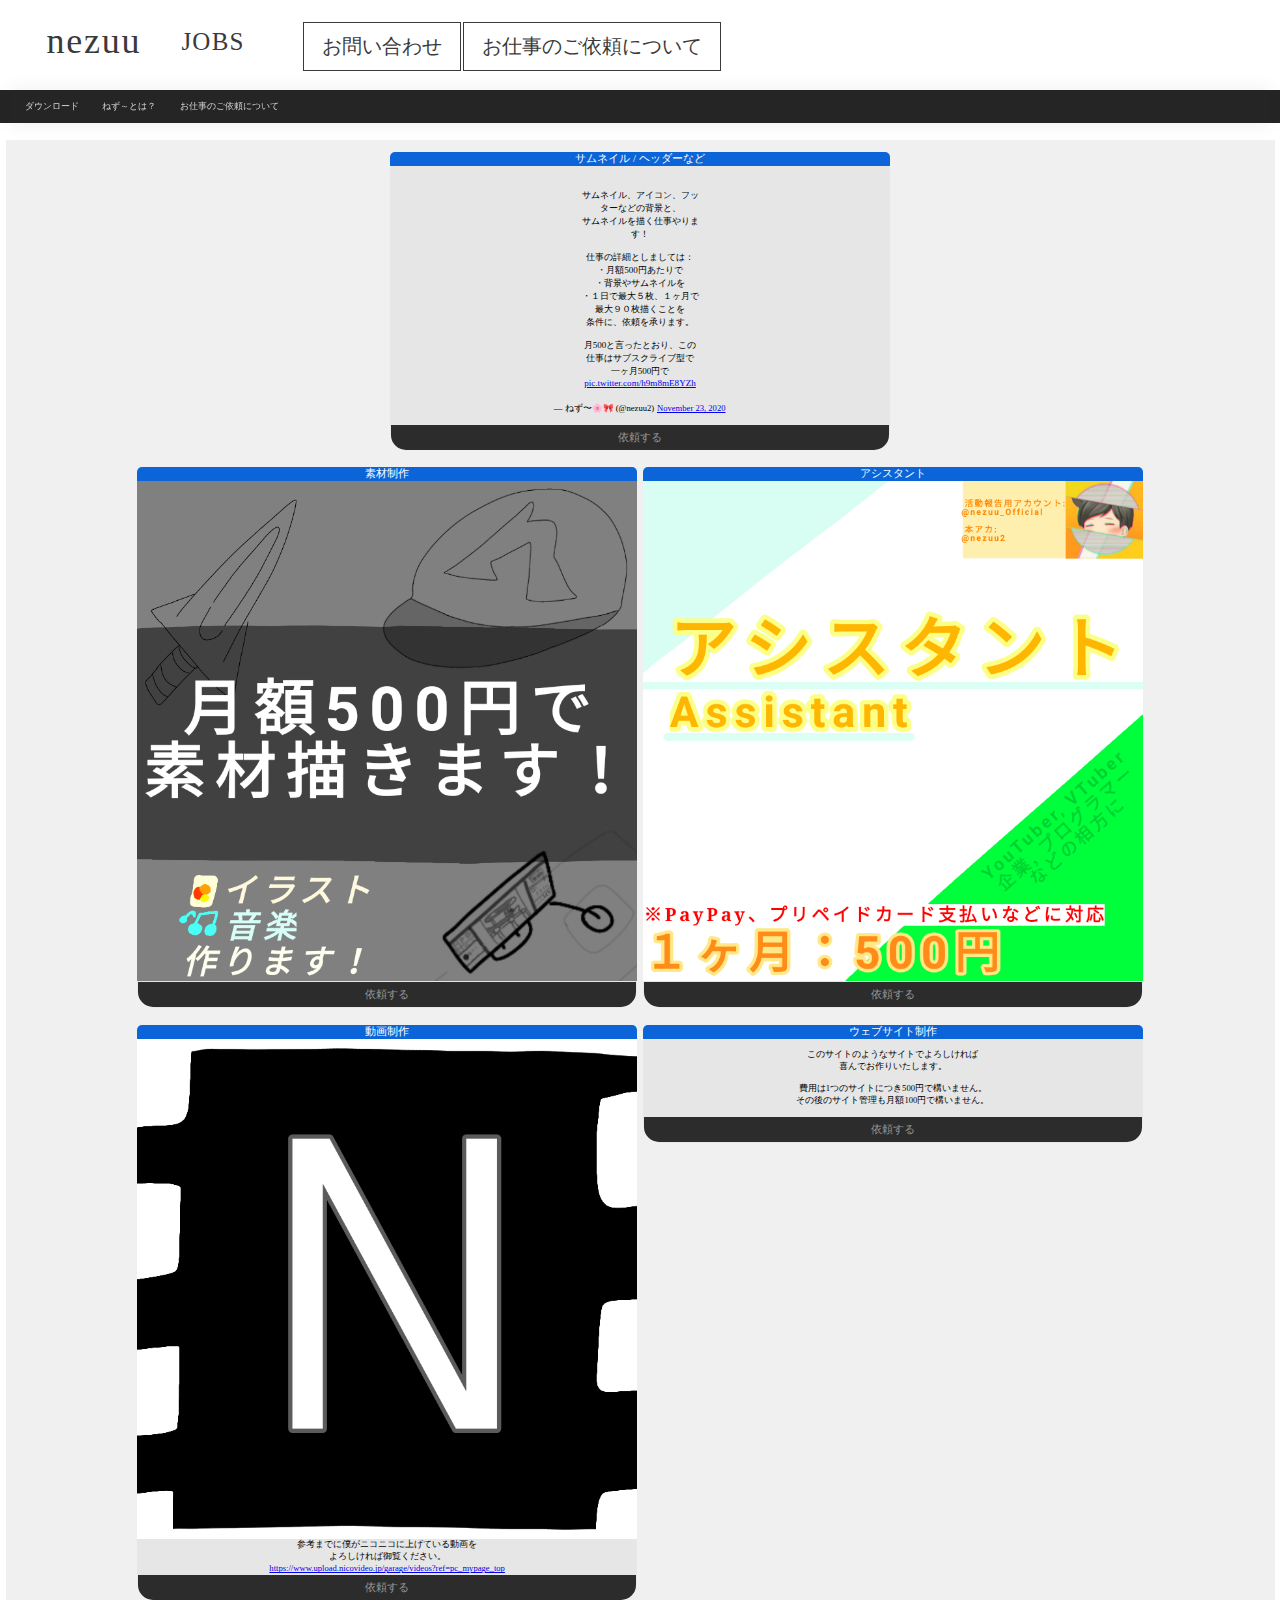
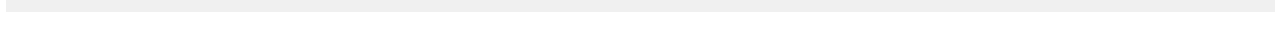
==== commit d4bc5fd2: "paypay支払いに対応" ====
--- a/jobs.html
+++ b/jobs.html
@@ -6,6 +6,8 @@
     <title>ねず～ダウンロード｜jobs</title>
     <link rel="stylesheet" href="stylesheet.css">
     <link rel="icon" type="image/png" href="icon.png">
+    <script src="library/jquery-3.5.1.min.js"></script>
+    <script src="main.js"></script>
 </head>
     
 <body>
@@ -40,9 +42,14 @@
             </li>
             <li><li-title>アシスタント</li-title>
               <img src="アシスタント.png" width="500px">
-              <a href="https://twitter.com/nezuu2" class="button black">依頼する</a>
+              <a id="button" class="button black">依頼する</a>
               <!--<a href="https://1drv.ms/u/s!Aj-Q21pxC1FChSlcFndBidUWm0Di">https://1drv.ms/u/s!Aj-Q21pxC1FChSlcFndBidUWm0Di</a>
               -->
+                <p id="section">
+                  <a href="https://t.co/iA3N6ZoP1p?amp=1">paypayで購入する</a>
+                  <img src="paypay-qr.jpg" width="200rem">
+                  <a href="https://twitter.com/nezuu2" class="button twitter shiny-btn1">Twitter</a>
+                </p>
             </li>
           </ul>
           <ul class="board">
--- a/stylesheet.css
+++ b/stylesheet.css
@@ -92,8 +92,7 @@
   color: white;
   border-color: gray;
   background: #111;
-  transition: all 200ms 0s ease-out;
-  box-shadow: 0 0 30px 0 rgba(0, 0, 0, 0.301);
+  transition: all 300ms 0s ease-in-out;
 }
 
 nav {
@@ -401,24 +400,23 @@
   margin: auto;
 }
 
+.board img {
+  transition: all 200ms 0s ease;
+  cursor: pointer; 
+}
+
+.board img:active {
+  transform: rotateY(180deg);
+}
+
 li-title {
   font-size: 1.5rem;
-  color: #dae5ff;
-  border-bottom: 3px solid #0059ff;
-  background: #0012b1;
+  color: #ffffff;
+  background: #0b64d8;
   display: block;
   transition: all 200ms 0s ease-in;
   border-top-left-radius: 5px;
   border-top-right-radius: 5px;
-
-  /**グラデーションが合わなかったから追加しなかった
-  background: linear-gradient(to right, rgb(255, 0, 64), pink);
-  **/
-}
-li-title:hover {
-  border-bottom: 3px solid #3f86f0;
-  color: #ffffff;
-  box-shadow: 0 0 30px 0 rgba(0, 0, 0, 0.301);
 }
 
 .left-picture {
@@ -494,7 +492,7 @@
   border-bottom: 5px solid #000000;
   box-shadow: 0 3px 5px rgba(0, 0, 0, 0.3);
   text-decoration:none;
-  transition: all 300ms 0.01s ease-out;
+  transition: all 300ms 0s ease-out;
   padding: 0px 12px;
   border-radius: 10px 10px;
 }
@@ -508,7 +506,7 @@
 a.button {
   color: #fff;
   text-decoration:none;
-  transition: all 300ms 0.01s ease-out
+  transition: all 300ms 0s ease-out
 }
 a.button:hover {
   color: rgb(156 156 156);
@@ -520,12 +518,56 @@
   color: rgb(151, 151, 151);
   background: #2c2c2c;
   border-radius: 0px 0px 15px 15px;
+  padding: 5px;
+  font-size: 1.3em;
 }
 a.button.black:hover {
   background: #000000;
   color: white;
-  font-size: 1.2em;
+  font-size: 1.3em;
   padding: 5px;
+}
+a.button.twitter {
+  background: #00acee;
+  border-radius: 30px;
+  padding: 5px 10px;
+  font-size: 1.5rem;
+}
+a.button.twitter:hover {
+  color: rgb(255, 255, 255);
+  font-size: 1.9rem;
+  border-radius: 30px;
+  display: block;
+}
+.shiny-btn1 {
+  display: block;
+  position: relative;
+  margin: 30px auto;
+  border-radius: 5px;
+  font-size: 12px;
+  color: #fff;
+  text-align: center;
+  overflow: hidden;
+}
+.shiny-btn1:hover {
+  color: #fff;
+}
+.shiny-btn1::before {
+  position: absolute;
+  content: '';
+  display: inline-block;
+  top: -180px;
+  left: 0;
+  width: 30px;
+  height: 100%;
+  background-color: #fff;
+  animation: shiny-btn1 3s ease-in-out infinite;
+}
+@-webkit-keyframes shiny-btn1 {
+  0% { -webkit-transform: scale(0) rotate(45deg); opacity: 0; }
+  80% { -webkit-transform: scale(0) rotate(45deg); opacity: 0.5; }
+  81% { -webkit-transform: scale(4) rotate(45deg); opacity: 1; }
+  100% { -webkit-transform: scale(50) rotate(45deg); opacity: 0; }
 }
 
 .copy-right {
